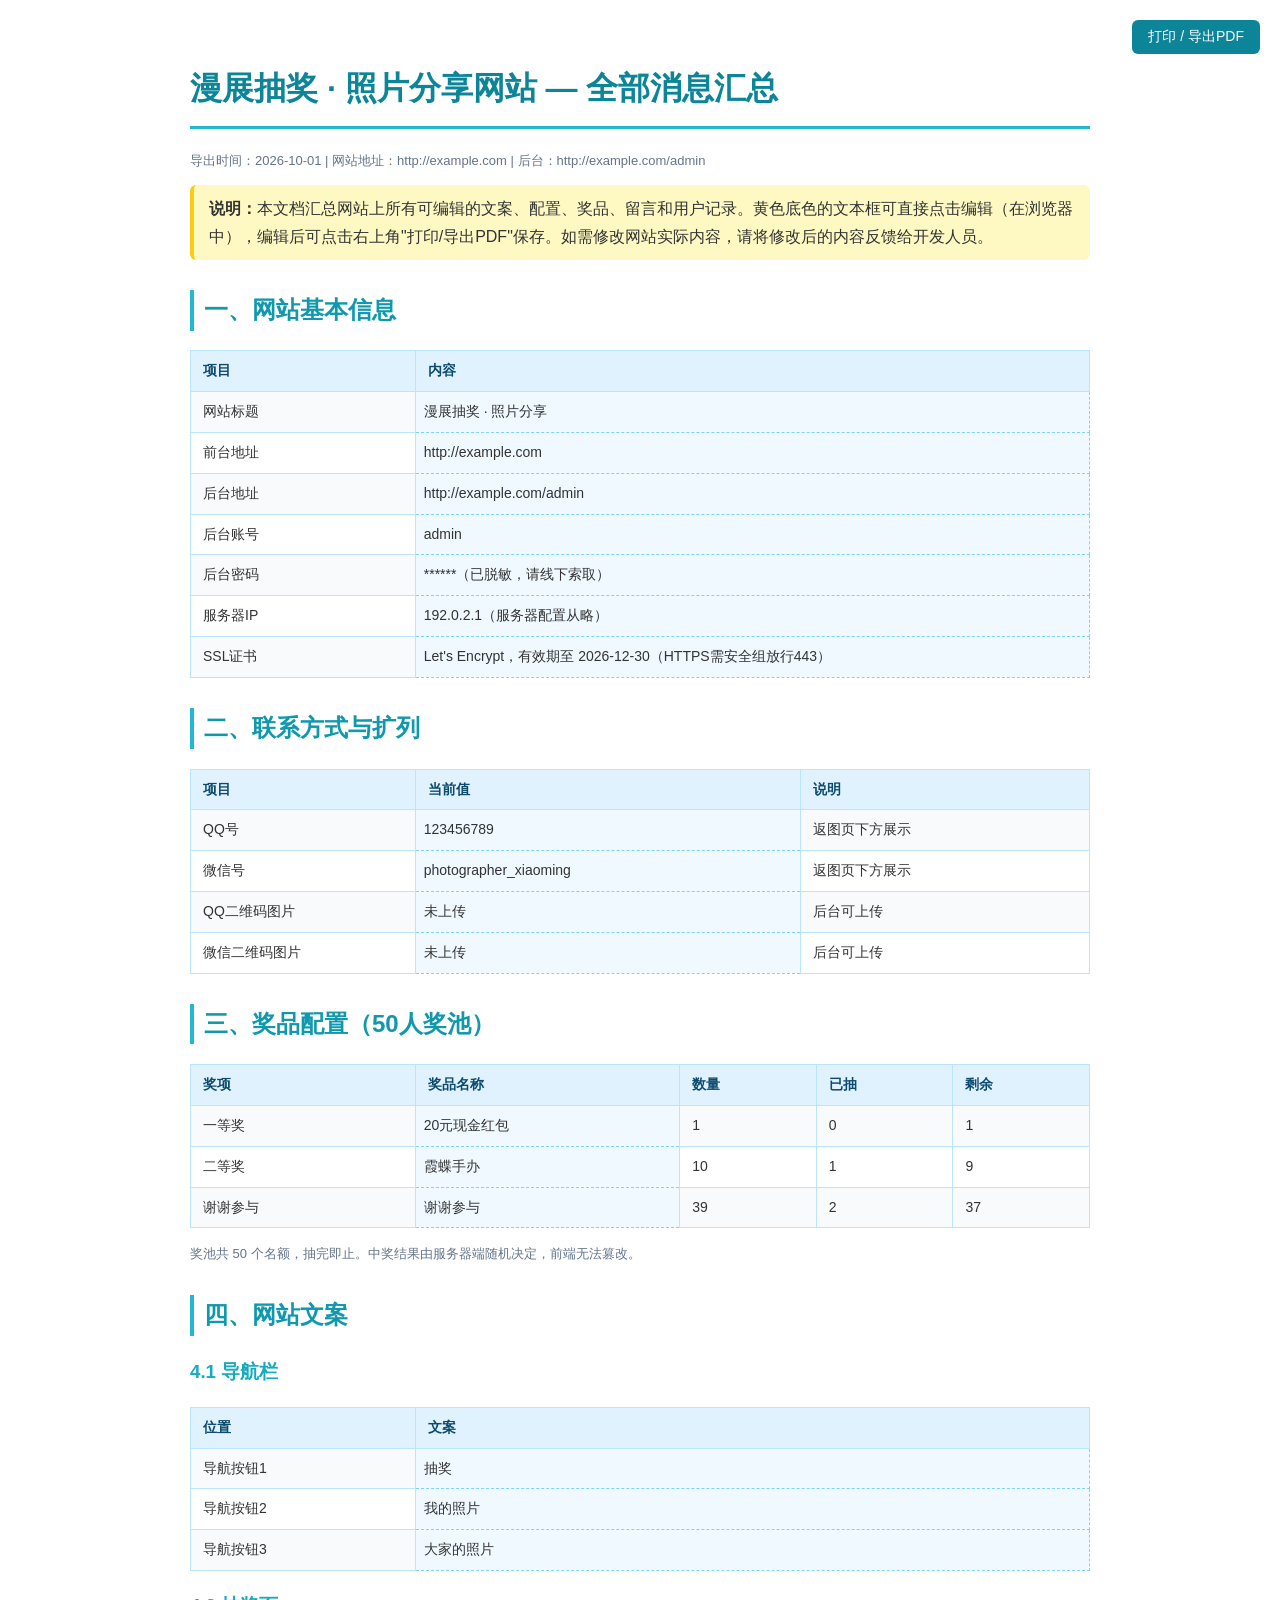
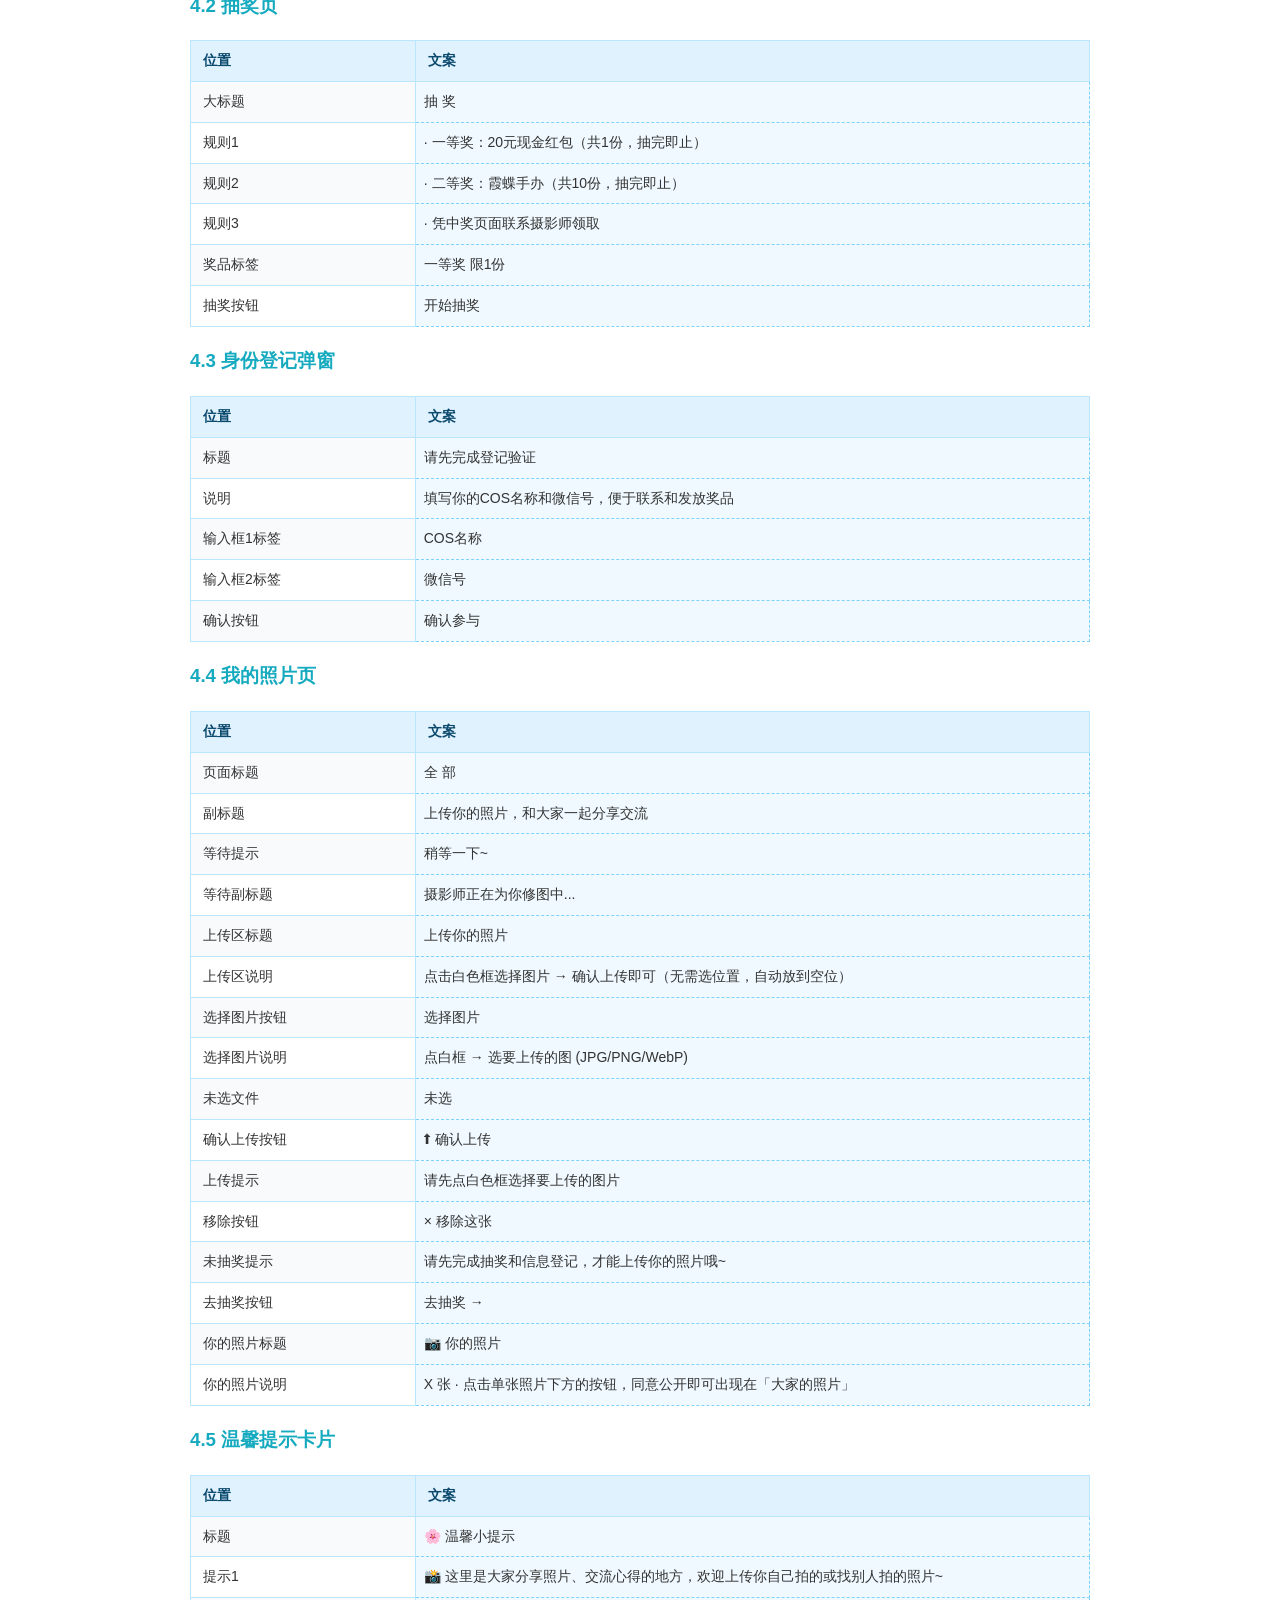
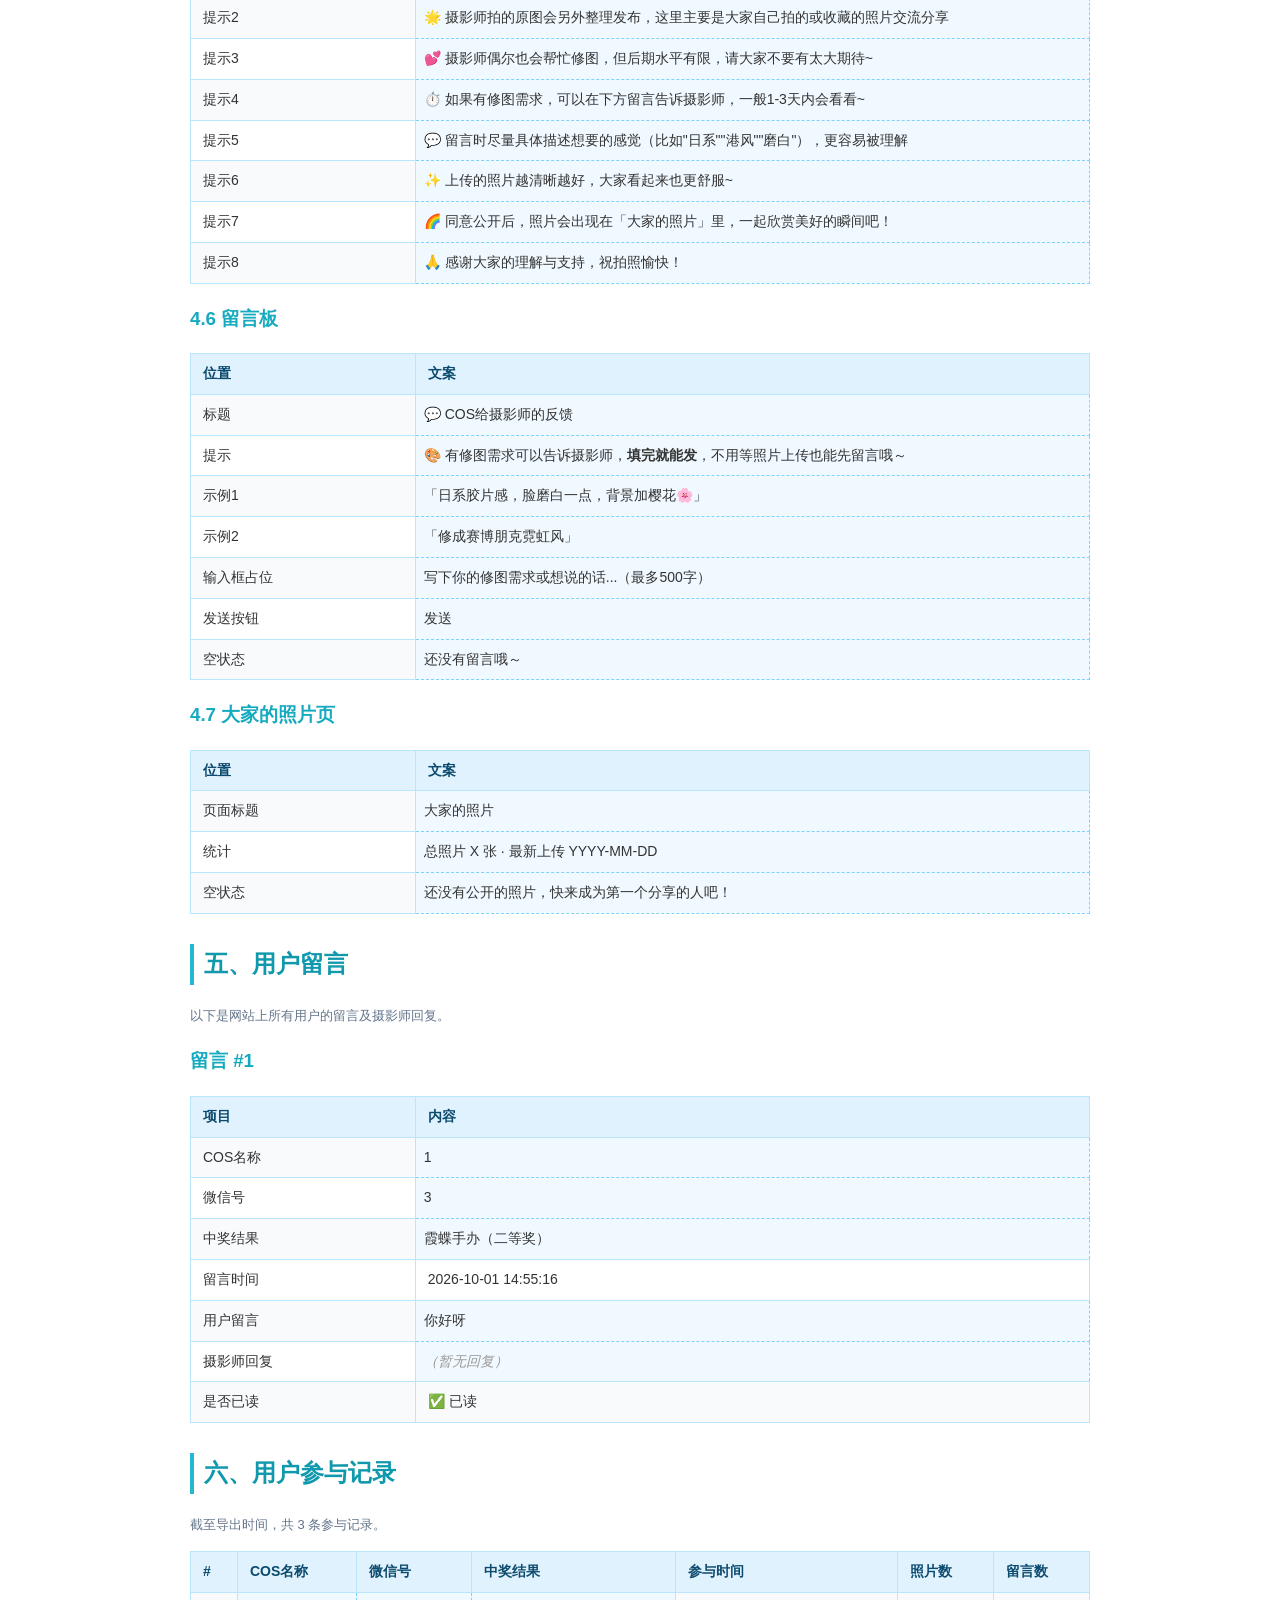
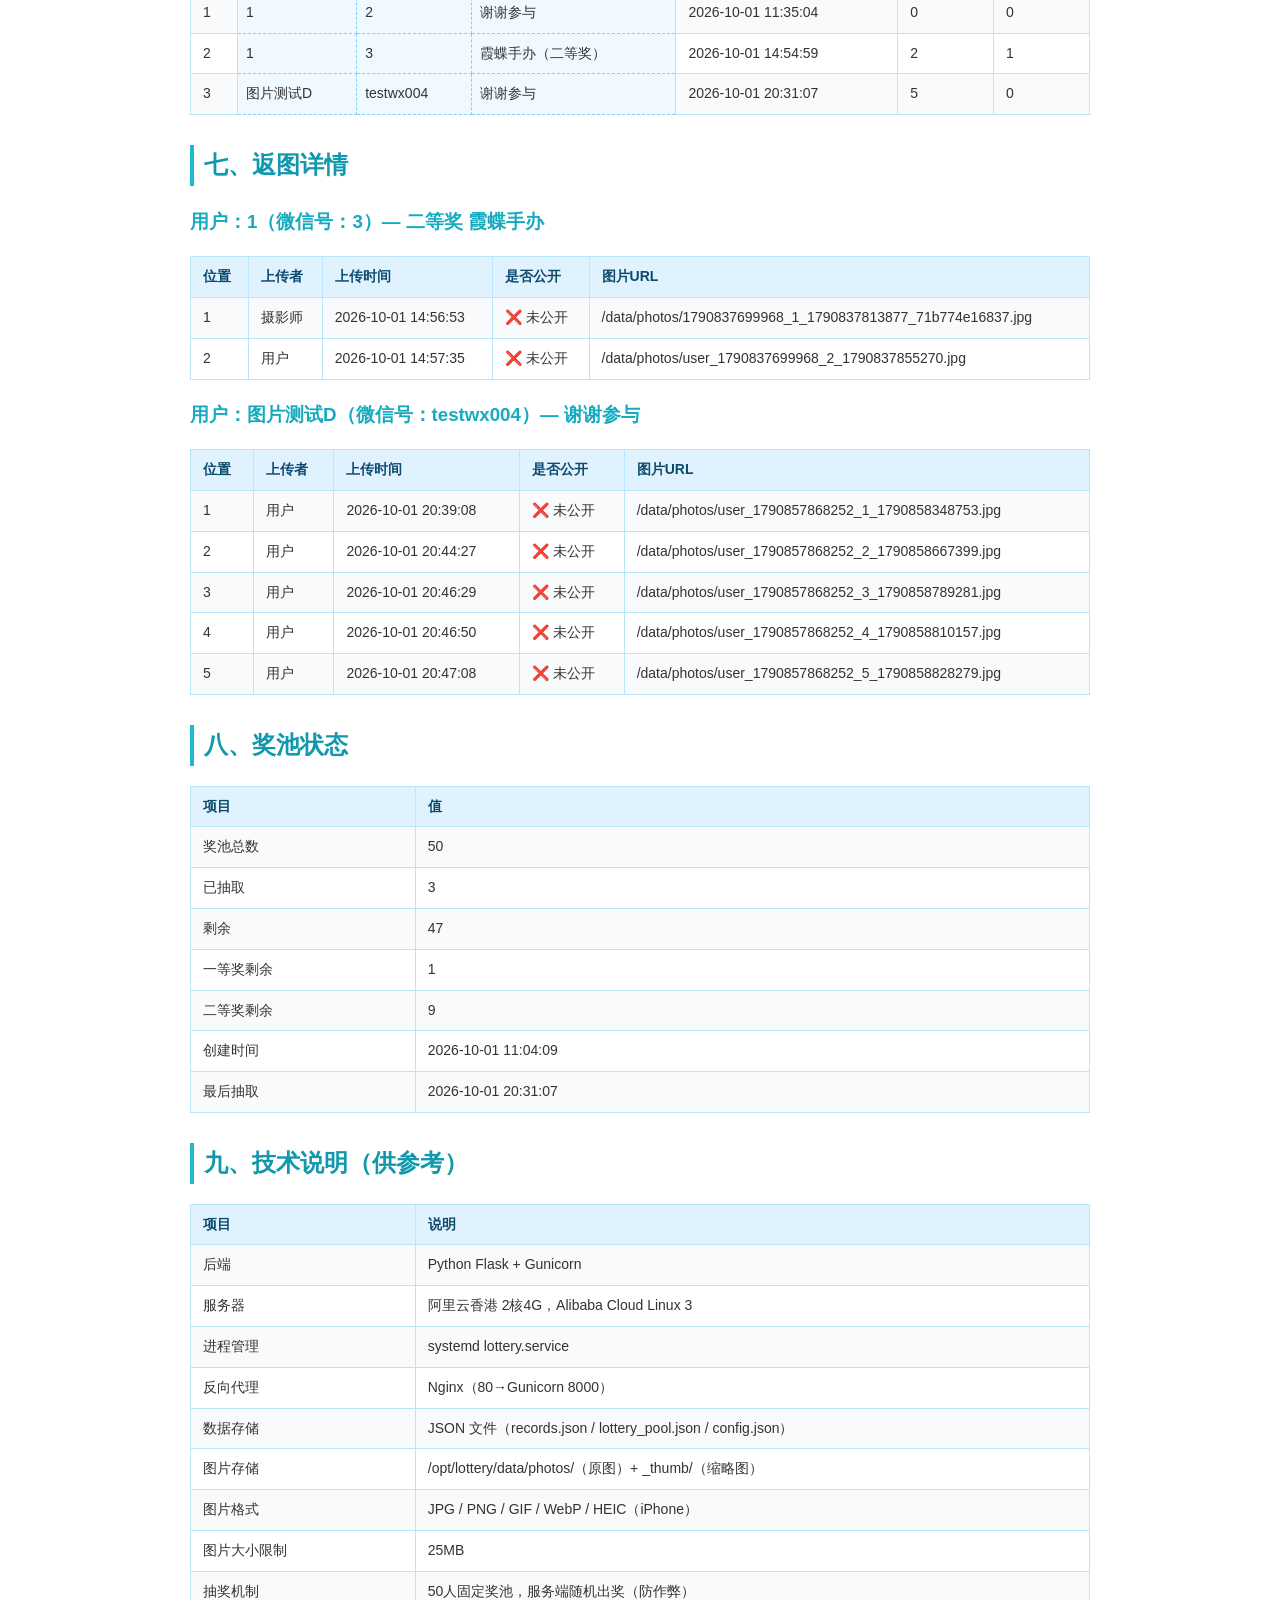
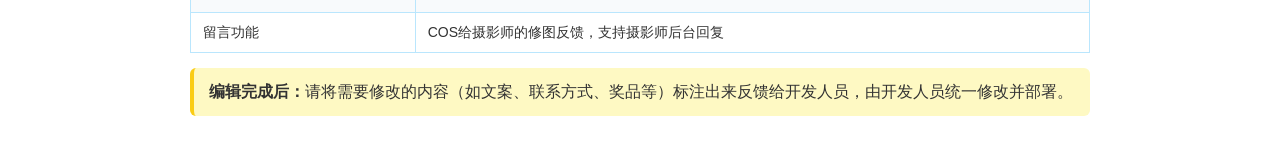
==== docs/网站所有消息_甲方编辑版.html @ 114b3046 "漫展抽奖+返图系统：Flask 单文件应用，含前台抽奖/返图、后台管理、摄影师留言板" ====
<!DOCTYPE html>
<html lang="zh-CN">
<head>
<meta charset="UTF-8">
<title>漫展抽奖网站 · 全部消息（甲方编辑版）</title>
<style>
  body { font-family: "Microsoft YaHei", sans-serif; max-width: 900px; margin: 20px auto; padding: 20px; color: #333; line-height: 1.7; }
  h1 { color: #0c8599; border-bottom: 3px solid #22b8cf; padding-bottom: 10px; }
  h2 { color: #1098ad; border-left: 4px solid #22b8cf; padding-left: 10px; margin-top: 30px; }
  h3 { color: #15aabf; }
  [contenteditable="true"] { background: #f0f9ff; padding: 4px 8px; border-radius: 4px; border: 1px dashed #7dd3fc; outline: none; }
  [contenteditable="true"]:focus { background: #e0f2fe; border-style: solid; }
  table { border-collapse: collapse; width: 100%; margin: 15px 0; }
  th, td { border: 1px solid #bae6fd; padding: 8px 12px; text-align: left; font-size: 14px; }
  th { background: #e0f2fe; color: #0c4a6e; }
  tr:nth-child(even) { background: #f8fafc; }
  .tag { display: inline-block; padding: 2px 8px; border-radius: 10px; font-size: 12px; font-weight: bold; }
  .tag-user { background: #ddd6fe; color: #5b21b6; }
  .tag-reply { background: #fbcfe8; color: #9d174d; }
  .note { background: #fef9c3; padding: 10px 15px; border-radius: 6px; border-left: 4px solid #facc15; margin: 10px 0; }
  .empty { color: #999; font-style: italic; }
  .meta { color: #64748b; font-size: 13px; }
  .print-btn { position: fixed; top: 20px; right: 20px; padding: 8px 16px; background: #0c8599; color: white; border: none; border-radius: 6px; cursor: pointer; font-size: 14px; }
  .print-btn:hover { background: #0e7490; }
  @media print { .print-btn { display: none; } [contenteditable="true"] { background: none; border: none; } }
</style>
</head>
<body>

<button class="print-btn" onclick="window.print()">打印 / 导出PDF</button>

<h1>漫展抽奖 · 照片分享网站 — 全部消息汇总</h1>
<p class="meta">导出时间：2026-10-01 | 网站地址：http://example.com | 后台：http://example.com/admin</p>
<div class="note">
  <strong>说明：</strong>本文档汇总网站上所有可编辑的文案、配置、奖品、留言和用户记录。黄色底色的文本框可直接点击编辑（在浏览器中），编辑后可点击右上角"打印/导出PDF"保存。如需修改网站实际内容，请将修改后的内容反馈给开发人员。
</div>

<!-- ==================== 1. 网站基本信息 ==================== -->
<h2>一、网站基本信息</h2>
<table>
  <tr><th width="25%">项目</th><th>内容</th></tr>
  <tr><td>网站标题</td><td contenteditable="true">漫展抽奖 · 照片分享</td></tr>
  <tr><td>前台地址</td><td contenteditable="true">http://example.com</td></tr>
  <tr><td>后台地址</td><td contenteditable="true">http://example.com/admin</td></tr>
  <tr><td>后台账号</td><td contenteditable="true">admin</td></tr>
  <tr><td>后台密码</td><td contenteditable="true">******（已脱敏，请线下索取）</td></tr>
  <tr><td>服务器IP</td><td contenteditable="true">192.0.2.1（服务器配置从略）</td></tr>
  <tr><td>SSL证书</td><td contenteditable="true">Let's Encrypt，有效期至 2026-12-30（HTTPS需安全组放行443）</td></tr>
</table>

<!-- ==================== 2. 联系方式配置 ==================== -->
<h2>二、联系方式与扩列</h2>
<table>
  <tr><th width="25%">项目</th><th>当前值</th><th>说明</th></tr>
  <tr><td>QQ号</td><td contenteditable="true">123456789</td><td>返图页下方展示</td></tr>
  <tr><td>微信号</td><td contenteditable="true">photographer_xiaoming</td><td>返图页下方展示</td></tr>
  <tr><td>QQ二维码图片</td><td contenteditable="true">未上传</td><td>后台可上传</td></tr>
  <tr><td>微信二维码图片</td><td contenteditable="true">未上传</td><td>后台可上传</td></tr>
</table>

<!-- ==================== 3. 奖品配置 ==================== -->
<h2>三、奖品配置（50人奖池）</h2>
<table>
  <tr><th width="25%">奖项</th><th>奖品名称</th><th>数量</th><th>已抽</th><th>剩余</th></tr>
  <tr><td>一等奖</td><td contenteditable="true">20元现金红包</td><td>1</td><td>0</td><td>1</td></tr>
  <tr><td>二等奖</td><td contenteditable="true">霞蝶手办</td><td>10</td><td>1</td><td>9</td></tr>
  <tr><td>谢谢参与</td><td contenteditable="true">谢谢参与</td><td>39</td><td>2</td><td>37</td></tr>
</table>
<p class="meta">奖池共 50 个名额，抽完即止。中奖结果由服务器端随机决定，前端无法篡改。</p>

<!-- ==================== 4. 网站文案 ==================== -->
<h2>四、网站文案</h2>

<h3>4.1 导航栏</h3>
<table>
  <tr><th width="25%">位置</th><th>文案</th></tr>
  <tr><td>导航按钮1</td><td contenteditable="true">抽奖</td></tr>
  <tr><td>导航按钮2</td><td contenteditable="true">我的照片</td></tr>
  <tr><td>导航按钮3</td><td contenteditable="true">大家的照片</td></tr>
</table>

<h3>4.2 抽奖页</h3>
<table>
  <tr><th width="25%">位置</th><th>文案</th></tr>
  <tr><td>大标题</td><td contenteditable="true">抽 奖</td></tr>
  <tr><td>规则1</td><td contenteditable="true">· 一等奖：20元现金红包（共1份，抽完即止）</td></tr>
  <tr><td>规则2</td><td contenteditable="true">· 二等奖：霞蝶手办（共10份，抽完即止）</td></tr>
  <tr><td>规则3</td><td contenteditable="true">· 凭中奖页面联系摄影师领取</td></tr>
  <tr><td>奖品标签</td><td contenteditable="true">一等奖 限1份</td></tr>
  <tr><td>抽奖按钮</td><td contenteditable="true">开始抽奖</td></tr>
</table>

<h3>4.3 身份登记弹窗</h3>
<table>
  <tr><th width="25%">位置</th><th>文案</th></tr>
  <tr><td>标题</td><td contenteditable="true">请先完成登记验证</td></tr>
  <tr><td>说明</td><td contenteditable="true">填写你的COS名称和微信号，便于联系和发放奖品</td></tr>
  <tr><td>输入框1标签</td><td contenteditable="true">COS名称</td></tr>
  <tr><td>输入框2标签</td><td contenteditable="true">微信号</td></tr>
  <tr><td>确认按钮</td><td contenteditable="true">确认参与</td></tr>
</table>

<h3>4.4 我的照片页</h3>
<table>
  <tr><th width="25%">位置</th><th>文案</th></tr>
  <tr><td>页面标题</td><td contenteditable="true">全 部</td></tr>
  <tr><td>副标题</td><td contenteditable="true">上传你的照片，和大家一起分享交流</td></tr>
  <tr><td>等待提示</td><td contenteditable="true">稍等一下~</td></tr>
  <tr><td>等待副标题</td><td contenteditable="true">摄影师正在为你修图中...</td></tr>
  <tr><td>上传区标题</td><td contenteditable="true">上传你的照片</td></tr>
  <tr><td>上传区说明</td><td contenteditable="true">点击白色框选择图片 → 确认上传即可（无需选位置，自动放到空位）</td></tr>
  <tr><td>选择图片按钮</td><td contenteditable="true">选择图片</td></tr>
  <tr><td>选择图片说明</td><td contenteditable="true">点白框 → 选要上传的图 (JPG/PNG/WebP)</td></tr>
  <tr><td>未选文件</td><td contenteditable="true">未选</td></tr>
  <tr><td>确认上传按钮</td><td contenteditable="true">⬆ 确认上传</td></tr>
  <tr><td>上传提示</td><td contenteditable="true">请先点白色框选择要上传的图片</td></tr>
  <tr><td>移除按钮</td><td contenteditable="true">× 移除这张</td></tr>
  <tr><td>未抽奖提示</td><td contenteditable="true">请先完成抽奖和信息登记，才能上传你的照片哦~</td></tr>
  <tr><td>去抽奖按钮</td><td contenteditable="true">去抽奖 →</td></tr>
  <tr><td>你的照片标题</td><td contenteditable="true">📷 你的照片</td></tr>
  <tr><td>你的照片说明</td><td contenteditable="true">X 张 · 点击单张照片下方的按钮，同意公开即可出现在「大家的照片」</td></tr>
</table>

<h3>4.5 温馨提示卡片</h3>
<table>
  <tr><th width="25%">位置</th><th>文案</th></tr>
  <tr><td>标题</td><td contenteditable="true">🌸 温馨小提示</td></tr>
  <tr><td>提示1</td><td contenteditable="true">📸 这里是大家分享照片、交流心得的地方，欢迎上传你自己拍的或找别人拍的照片~</td></tr>
  <tr><td>提示2</td><td contenteditable="true">🌟 摄影师拍的原图会另外整理发布，这里主要是大家自己拍的或收藏的照片交流分享</td></tr>
  <tr><td>提示3</td><td contenteditable="true">💕 摄影师偶尔也会帮忙修图，但后期水平有限，请大家不要有太大期待~</td></tr>
  <tr><td>提示4</td><td contenteditable="true">⏱️ 如果有修图需求，可以在下方留言告诉摄影师，一般1-3天内会看看~</td></tr>
  <tr><td>提示5</td><td contenteditable="true">💬 留言时尽量具体描述想要的感觉（比如"日系""港风""磨白"），更容易被理解</td></tr>
  <tr><td>提示6</td><td contenteditable="true">✨ 上传的照片越清晰越好，大家看起来也更舒服~</td></tr>
  <tr><td>提示7</td><td contenteditable="true">🌈 同意公开后，照片会出现在「大家的照片」里，一起欣赏美好的瞬间吧！</td></tr>
  <tr><td>提示8</td><td contenteditable="true">🙏 感谢大家的理解与支持，祝拍照愉快！</td></tr>
</table>

<h3>4.6 留言板</h3>
<table>
  <tr><th width="25%">位置</th><th>文案</th></tr>
  <tr><td>标题</td><td contenteditable="true">💬 COS给摄影师的反馈</td></tr>
  <tr><td>提示</td><td contenteditable="true">🎨 有修图需求可以告诉摄影师，<b>填完就能发</b>，不用等照片上传也能先留言哦～</td></tr>
  <tr><td>示例1</td><td contenteditable="true">「日系胶片感，脸磨白一点，背景加樱花🌸」</td></tr>
  <tr><td>示例2</td><td contenteditable="true">「修成赛博朋克霓虹风」</td></tr>
  <tr><td>输入框占位</td><td contenteditable="true">写下你的修图需求或想说的话...（最多500字）</td></tr>
  <tr><td>发送按钮</td><td contenteditable="true">发送</td></tr>
  <tr><td>空状态</td><td contenteditable="true">还没有留言哦～</td></tr>
</table>

<h3>4.7 大家的照片页</h3>
<table>
  <tr><th width="25%">位置</th><th>文案</th></tr>
  <tr><td>页面标题</td><td contenteditable="true">大家的照片</td></tr>
  <tr><td>统计</td><td contenteditable="true">总照片 X 张 · 最新上传 YYYY-MM-DD</td></tr>
  <tr><td>空状态</td><td contenteditable="true">还没有公开的照片，快来成为第一个分享的人吧！</td></tr>
</table>

<!-- ==================== 5. 用户留言 ==================== -->
<h2>五、用户留言</h2>
<p class="meta">以下是网站上所有用户的留言及摄影师回复。</p>

<!-- 留言1 -->
<h3>留言 #1</h3>
<table>
  <tr><th width="25%">项目</th><th>内容</th></tr>
  <tr><td>COS名称</td><td contenteditable="true">1</td></tr>
  <tr><td>微信号</td><td contenteditable="true">3</td></tr>
  <tr><td>中奖结果</td><td contenteditable="true">霞蝶手办（二等奖）</td></tr>
  <tr><td>留言时间</td><td>2026-10-01 14:55:16</td></tr>
  <tr><td>用户留言</td><td contenteditable="true">你好呀</td></tr>
  <tr><td>摄影师回复</td><td contenteditable="true" class="empty">（暂无回复）</td></tr>
  <tr><td>是否已读</td><td>✅ 已读</td></tr>
</table>

<!-- ==================== 6. 用户参与记录 ==================== -->
<h2>六、用户参与记录</h2>
<p class="meta">截至导出时间，共 3 条参与记录。</p>

<table>
  <tr>
    <th>#</th><th>COS名称</th><th>微信号</th><th>中奖结果</th>
    <th>参与时间</th><th>照片数</th><th>留言数</th>
  </tr>
  <tr>
    <td>1</td>
    <td contenteditable="true">1</td>
    <td contenteditable="true">2</td>
    <td contenteditable="true">谢谢参与</td>
    <td>2026-10-01 11:35:04</td>
    <td>0</td>
    <td>0</td>
  </tr>
  <tr>
    <td>2</td>
    <td contenteditable="true">1</td>
    <td contenteditable="true">3</td>
    <td contenteditable="true">霞蝶手办（二等奖）</td>
    <td>2026-10-01 14:54:59</td>
    <td>2</td>
    <td>1</td>
  </tr>
  <tr>
    <td>3</td>
    <td contenteditable="true">图片测试D</td>
    <td contenteditable="true">testwx004</td>
    <td contenteditable="true">谢谢参与</td>
    <td>2026-10-01 20:31:07</td>
    <td>5</td>
    <td>0</td>
  </tr>
</table>

<!-- ==================== 7. 返图详情 ==================== -->
<h2>七、返图详情</h2>

<h3>用户：1（微信号：3）— 二等奖 霞蝶手办</h3>
<table>
  <tr><th>位置</th><th>上传者</th><th>上传时间</th><th>是否公开</th><th>图片URL</th></tr>
  <tr>
    <td>1</td><td>摄影师</td><td>2026-10-01 14:56:53</td>
    <td>❌ 未公开</td>
    <td>/data/photos/1790837699968_1_1790837813877_71b774e16837.jpg</td>
  </tr>
  <tr>
    <td>2</td><td>用户</td><td>2026-10-01 14:57:35</td>
    <td>❌ 未公开</td>
    <td>/data/photos/user_1790837699968_2_1790837855270.jpg</td>
  </tr>
</table>

<h3>用户：图片测试D（微信号：testwx004）— 谢谢参与</h3>
<table>
  <tr><th>位置</th><th>上传者</th><th>上传时间</th><th>是否公开</th><th>图片URL</th></tr>
  <tr><td>1</td><td>用户</td><td>2026-10-01 20:39:08</td><td>❌ 未公开</td><td>/data/photos/user_1790857868252_1_1790858348753.jpg</td></tr>
  <tr><td>2</td><td>用户</td><td>2026-10-01 20:44:27</td><td>❌ 未公开</td><td>/data/photos/user_1790857868252_2_1790858667399.jpg</td></tr>
  <tr><td>3</td><td>用户</td><td>2026-10-01 20:46:29</td><td>❌ 未公开</td><td>/data/photos/user_1790857868252_3_1790858789281.jpg</td></tr>
  <tr><td>4</td><td>用户</td><td>2026-10-01 20:46:50</td><td>❌ 未公开</td><td>/data/photos/user_1790857868252_4_1790858810157.jpg</td></tr>
  <tr><td>5</td><td>用户</td><td>2026-10-01 20:47:08</td><td>❌ 未公开</td><td>/data/photos/user_1790857868252_5_1790858828279.jpg</td></tr>
</table>

<!-- ==================== 8. 奖池状态 ==================== -->
<h2>八、奖池状态</h2>
<table>
  <tr><th width="25%">项目</th><th>值</th></tr>
  <tr><td>奖池总数</td><td>50</td></tr>
  <tr><td>已抽取</td><td>3</td></tr>
  <tr><td>剩余</td><td>47</td></tr>
  <tr><td>一等奖剩余</td><td>1</td></tr>
  <tr><td>二等奖剩余</td><td>9</td></tr>
  <tr><td>创建时间</td><td>2026-10-01 11:04:09</td></tr>
  <tr><td>最后抽取</td><td>2026-10-01 20:31:07</td></tr>
</table>

<!-- ==================== 9. 技术说明 ==================== -->
<h2>九、技术说明（供参考）</h2>
<table>
  <tr><th width="25%">项目</th><th>说明</th></tr>
  <tr><td>后端</td><td>Python Flask + Gunicorn</td></tr>
  <tr><td>服务器</td><td>阿里云香港 2核4G，Alibaba Cloud Linux 3</td></tr>
  <tr><td>进程管理</td><td>systemd lottery.service</td></tr>
  <tr><td>反向代理</td><td>Nginx（80→Gunicorn 8000）</td></tr>
  <tr><td>数据存储</td><td>JSON 文件（records.json / lottery_pool.json / config.json）</td></tr>
  <tr><td>图片存储</td><td>/opt/lottery/data/photos/（原图）+ _thumb/（缩略图）</td></tr>
  <tr><td>图片格式</td><td>JPG / PNG / GIF / WebP / HEIC（iPhone）</td></tr>
  <tr><td>图片大小限制</td><td>25MB</td></tr>
  <tr><td>抽奖机制</td><td>50人固定奖池，服务端随机出奖（防作弊）</td></tr>
  <tr><td>留言功能</td><td>COS给摄影师的修图反馈，支持摄影师后台回复</td></tr>
</table>

<div class="note">
  <strong>编辑完成后：</strong>请将需要修改的内容（如文案、联系方式、奖品等）标注出来反馈给开发人员，由开发人员统一修改并部署。
</div>

</body>
</html>
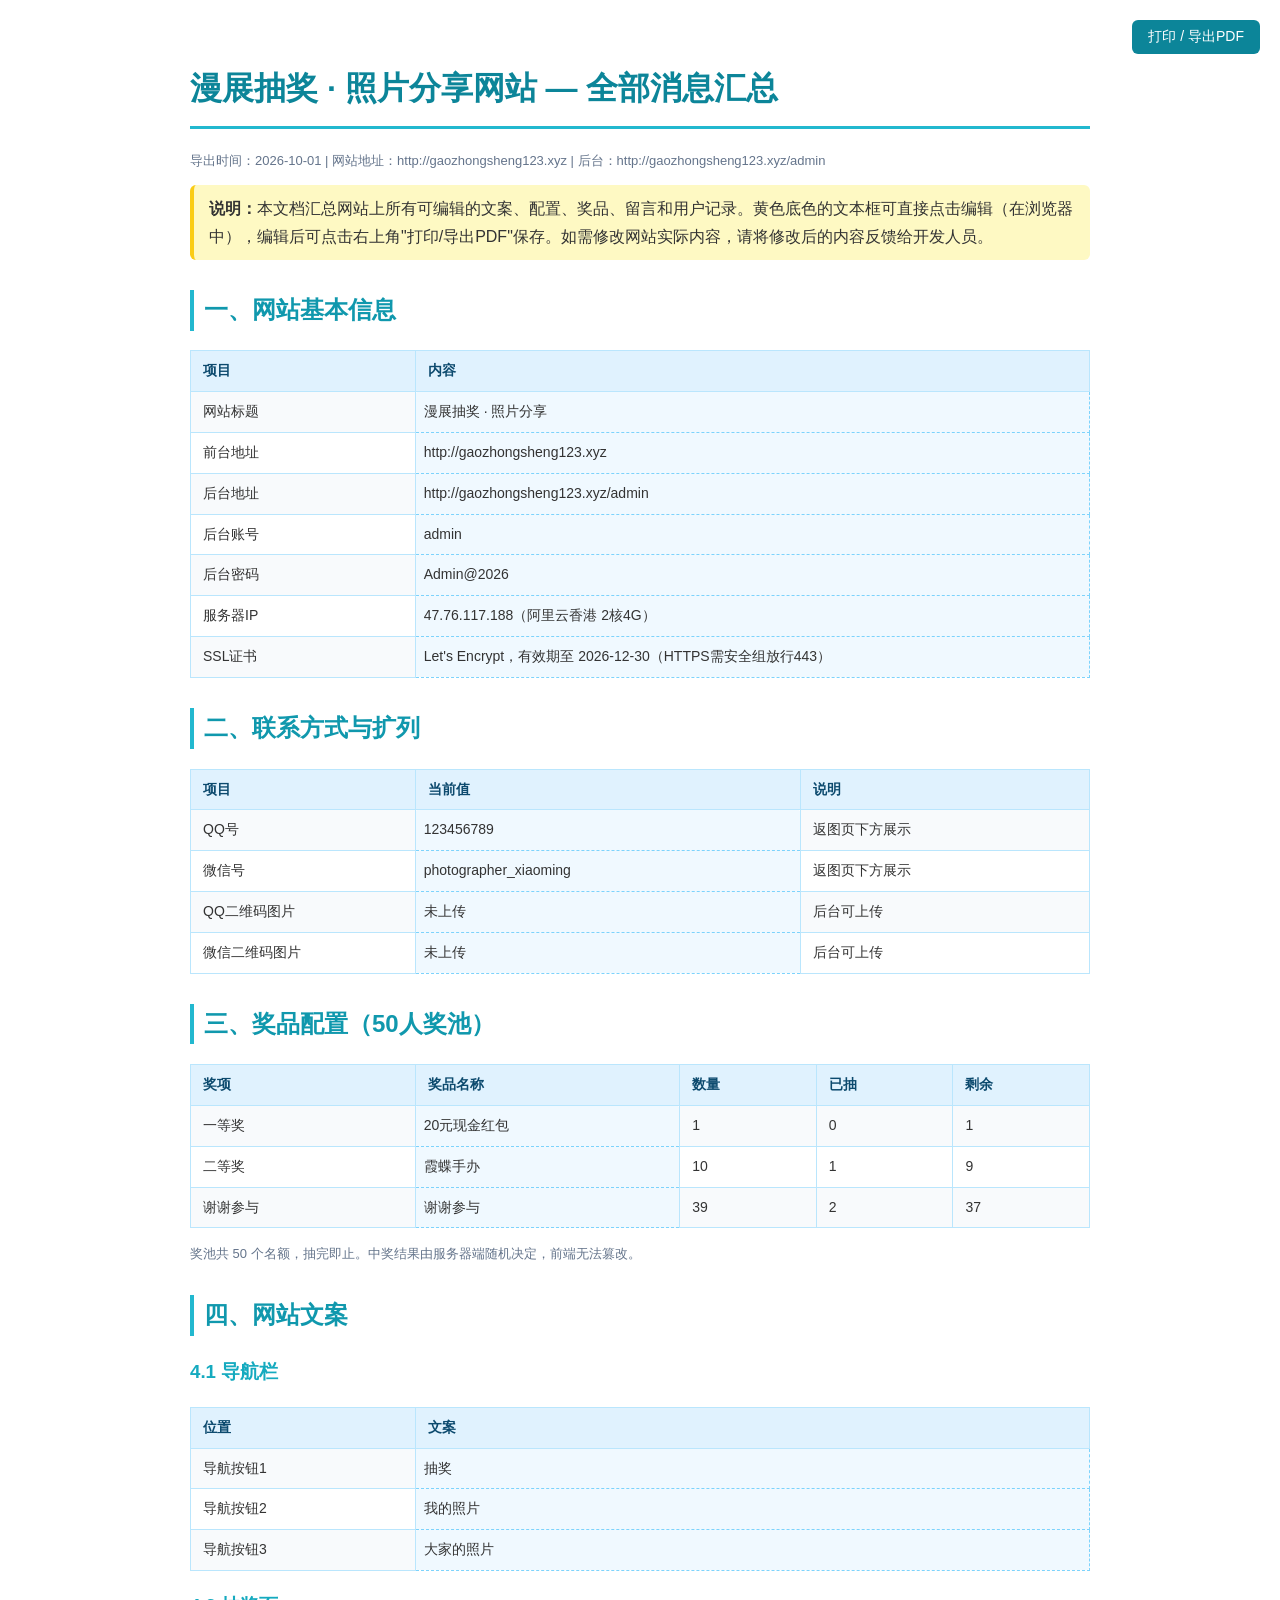
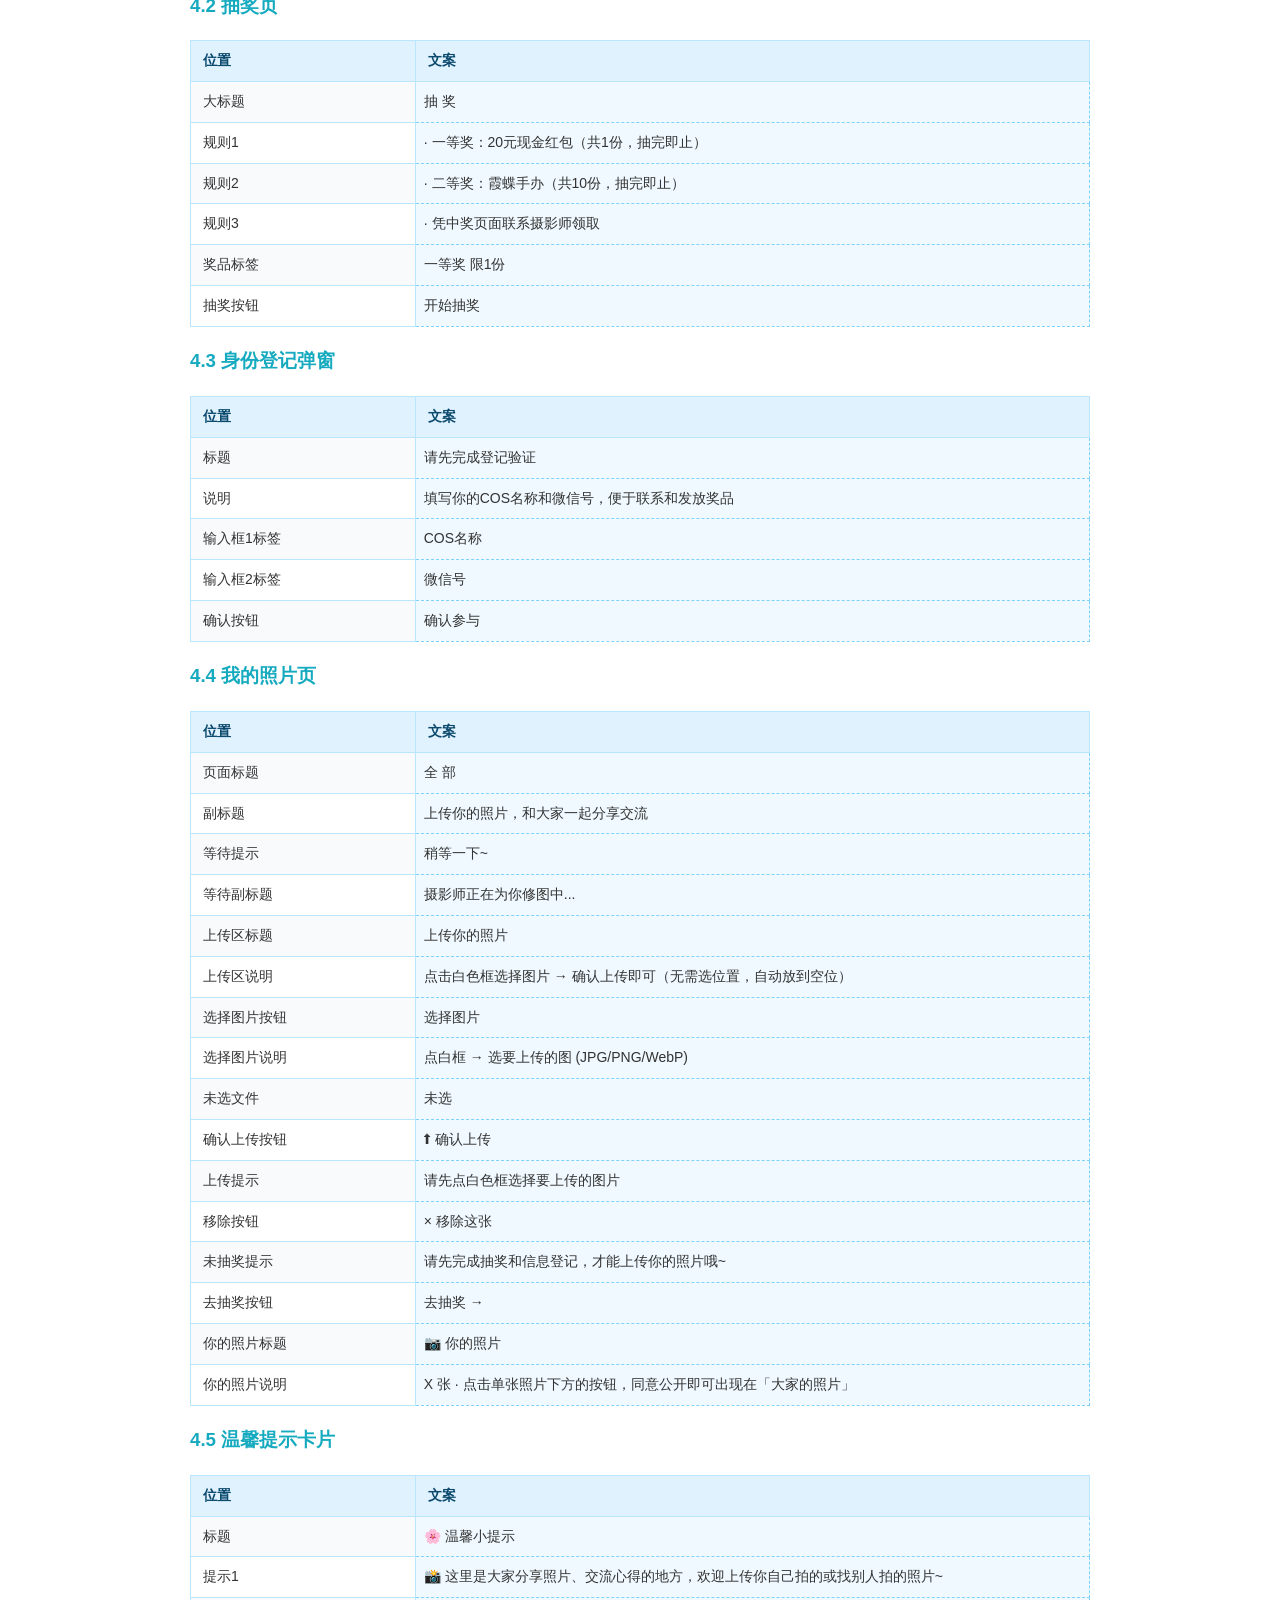
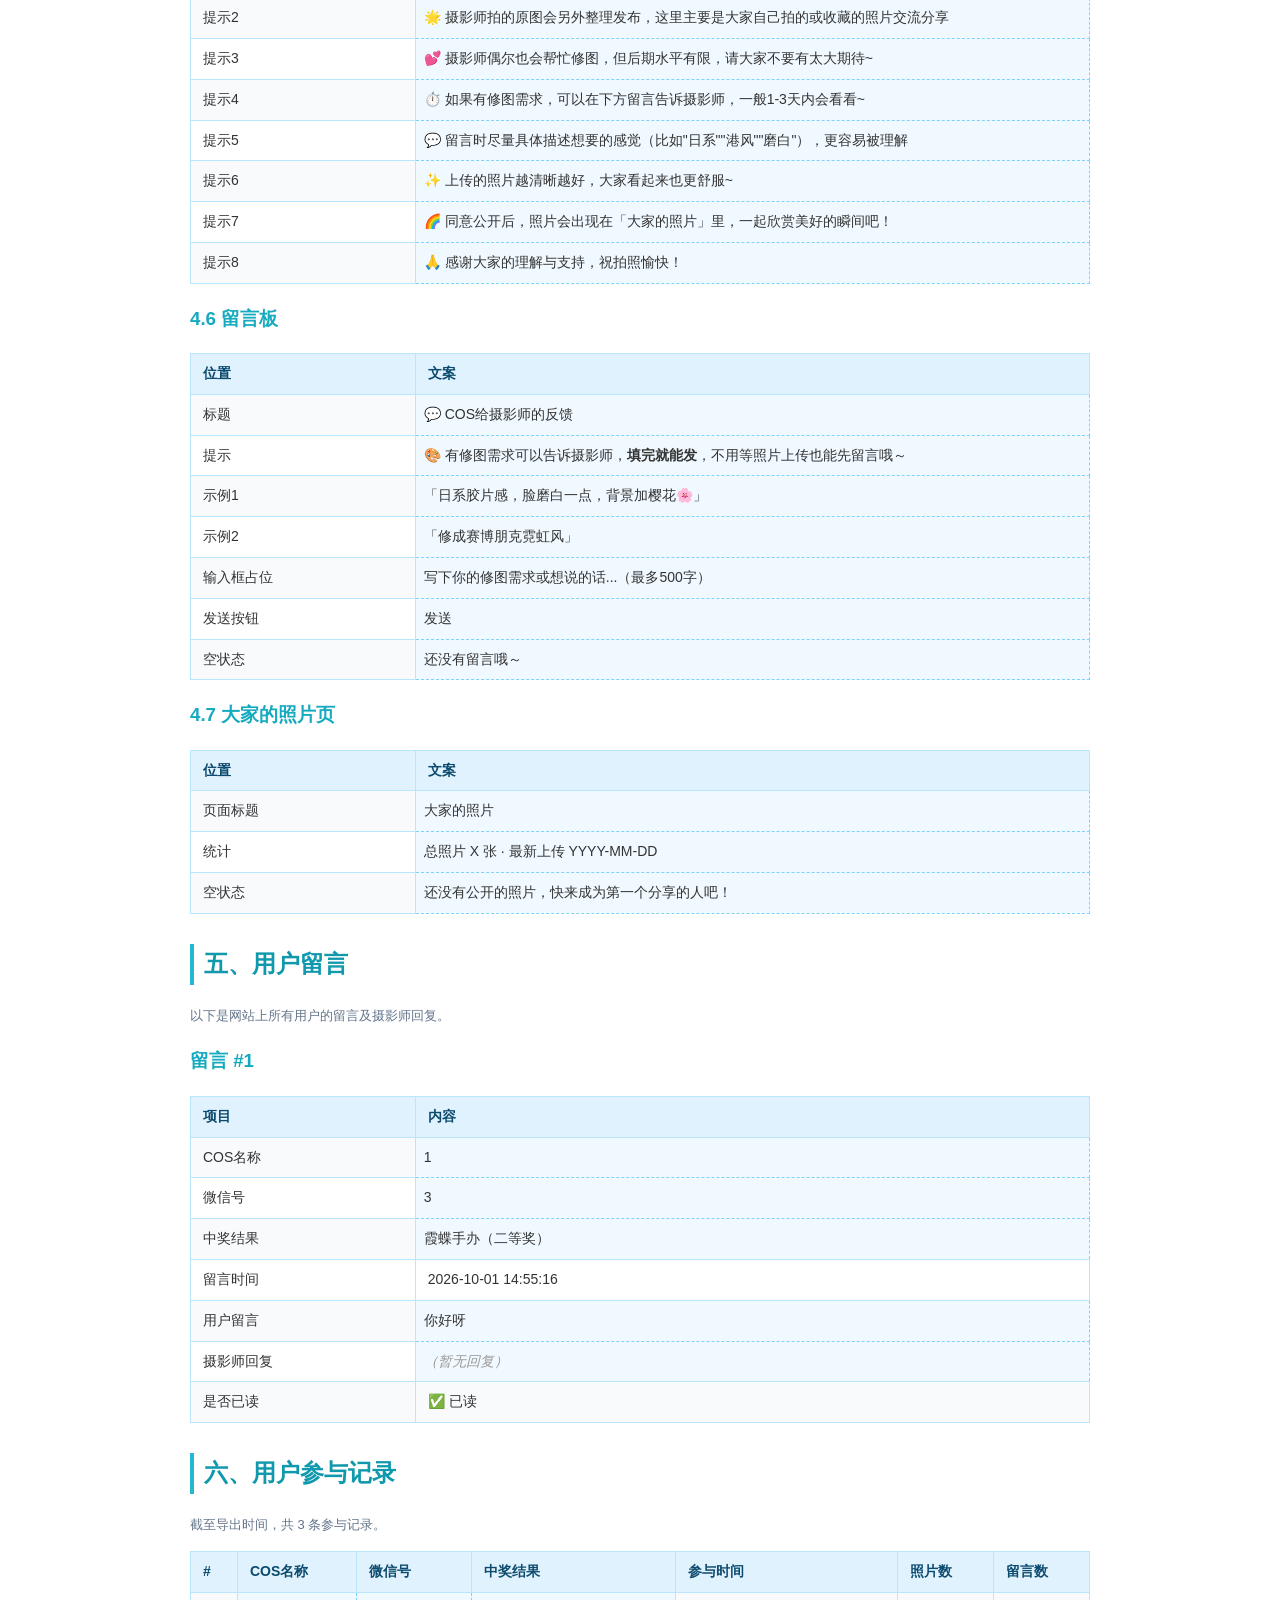
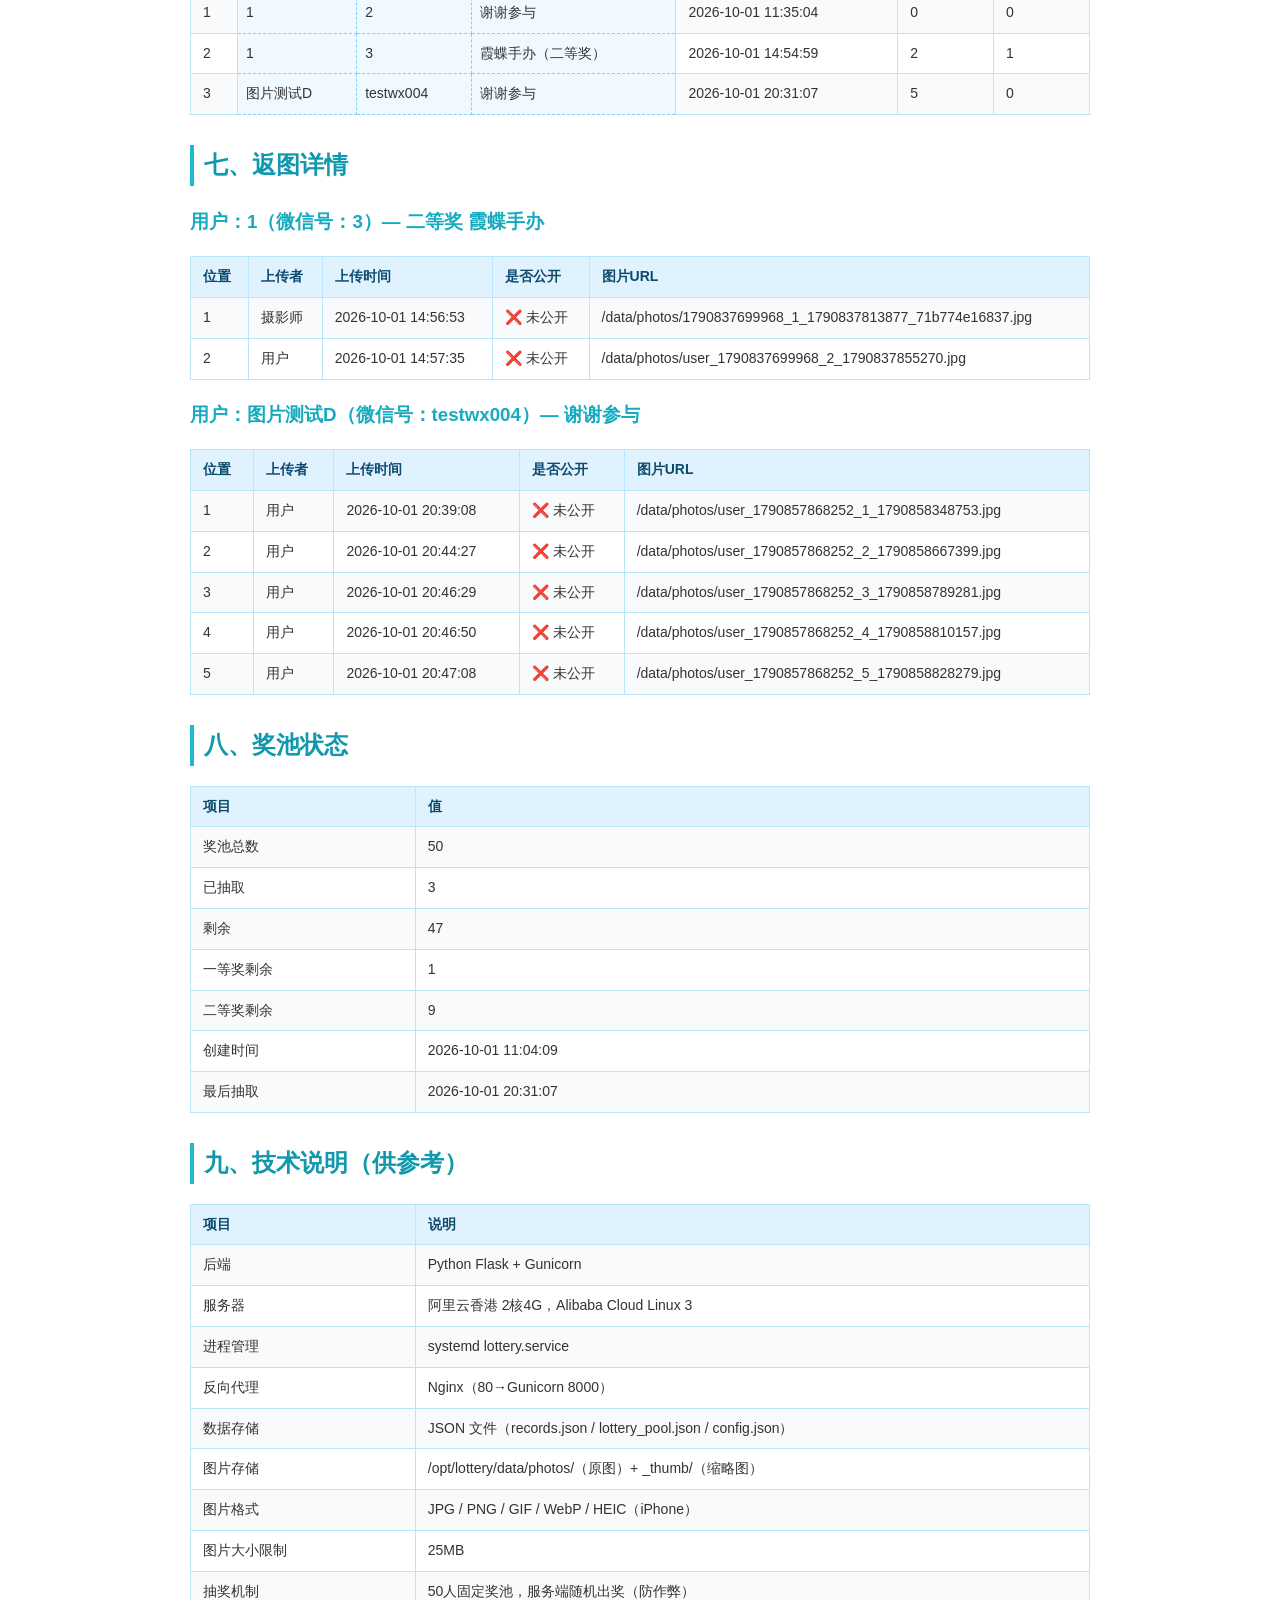
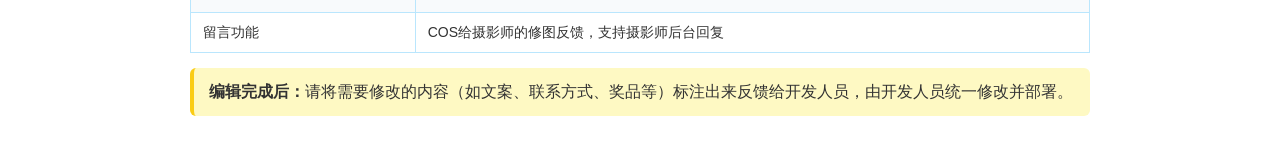
==== commit bd79d873: "漫展抽奖+返图系统：Flask 单文件应用，含前台抽奖/返图、后台管理、摄影师留言板" ====
--- a/docs/网站所有消息_甲方编辑版.html
+++ b/docs/网站所有消息_甲方编辑版.html
@@ -30,7 +30,7 @@
 <button class="print-btn" onclick="window.print()">打印 / 导出PDF</button>
 
 <h1>漫展抽奖 · 照片分享网站 — 全部消息汇总</h1>
-<p class="meta">导出时间：2026-10-01 | 网站地址：http://example.com | 后台：http://example.com/admin</p>
+<p class="meta">导出时间：2026-10-01 | 网站地址：http://gaozhongsheng123.xyz | 后台：http://gaozhongsheng123.xyz/admin</p>
 <div class="note">
   <strong>说明：</strong>本文档汇总网站上所有可编辑的文案、配置、奖品、留言和用户记录。黄色底色的文本框可直接点击编辑（在浏览器中），编辑后可点击右上角"打印/导出PDF"保存。如需修改网站实际内容，请将修改后的内容反馈给开发人员。
 </div>
@@ -40,11 +40,11 @@
 <table>
   <tr><th width="25%">项目</th><th>内容</th></tr>
   <tr><td>网站标题</td><td contenteditable="true">漫展抽奖 · 照片分享</td></tr>
-  <tr><td>前台地址</td><td contenteditable="true">http://example.com</td></tr>
-  <tr><td>后台地址</td><td contenteditable="true">http://example.com/admin</td></tr>
+  <tr><td>前台地址</td><td contenteditable="true">http://gaozhongsheng123.xyz</td></tr>
+  <tr><td>后台地址</td><td contenteditable="true">http://gaozhongsheng123.xyz/admin</td></tr>
   <tr><td>后台账号</td><td contenteditable="true">admin</td></tr>
-  <tr><td>后台密码</td><td contenteditable="true">******（已脱敏，请线下索取）</td></tr>
-  <tr><td>服务器IP</td><td contenteditable="true">192.0.2.1（服务器配置从略）</td></tr>
+  <tr><td>后台密码</td><td contenteditable="true">Admin@2026</td></tr>
+  <tr><td>服务器IP</td><td contenteditable="true">47.76.117.188（阿里云香港 2核4G）</td></tr>
   <tr><td>SSL证书</td><td contenteditable="true">Let's Encrypt，有效期至 2026-12-30（HTTPS需安全组放行443）</td></tr>
 </table>
 
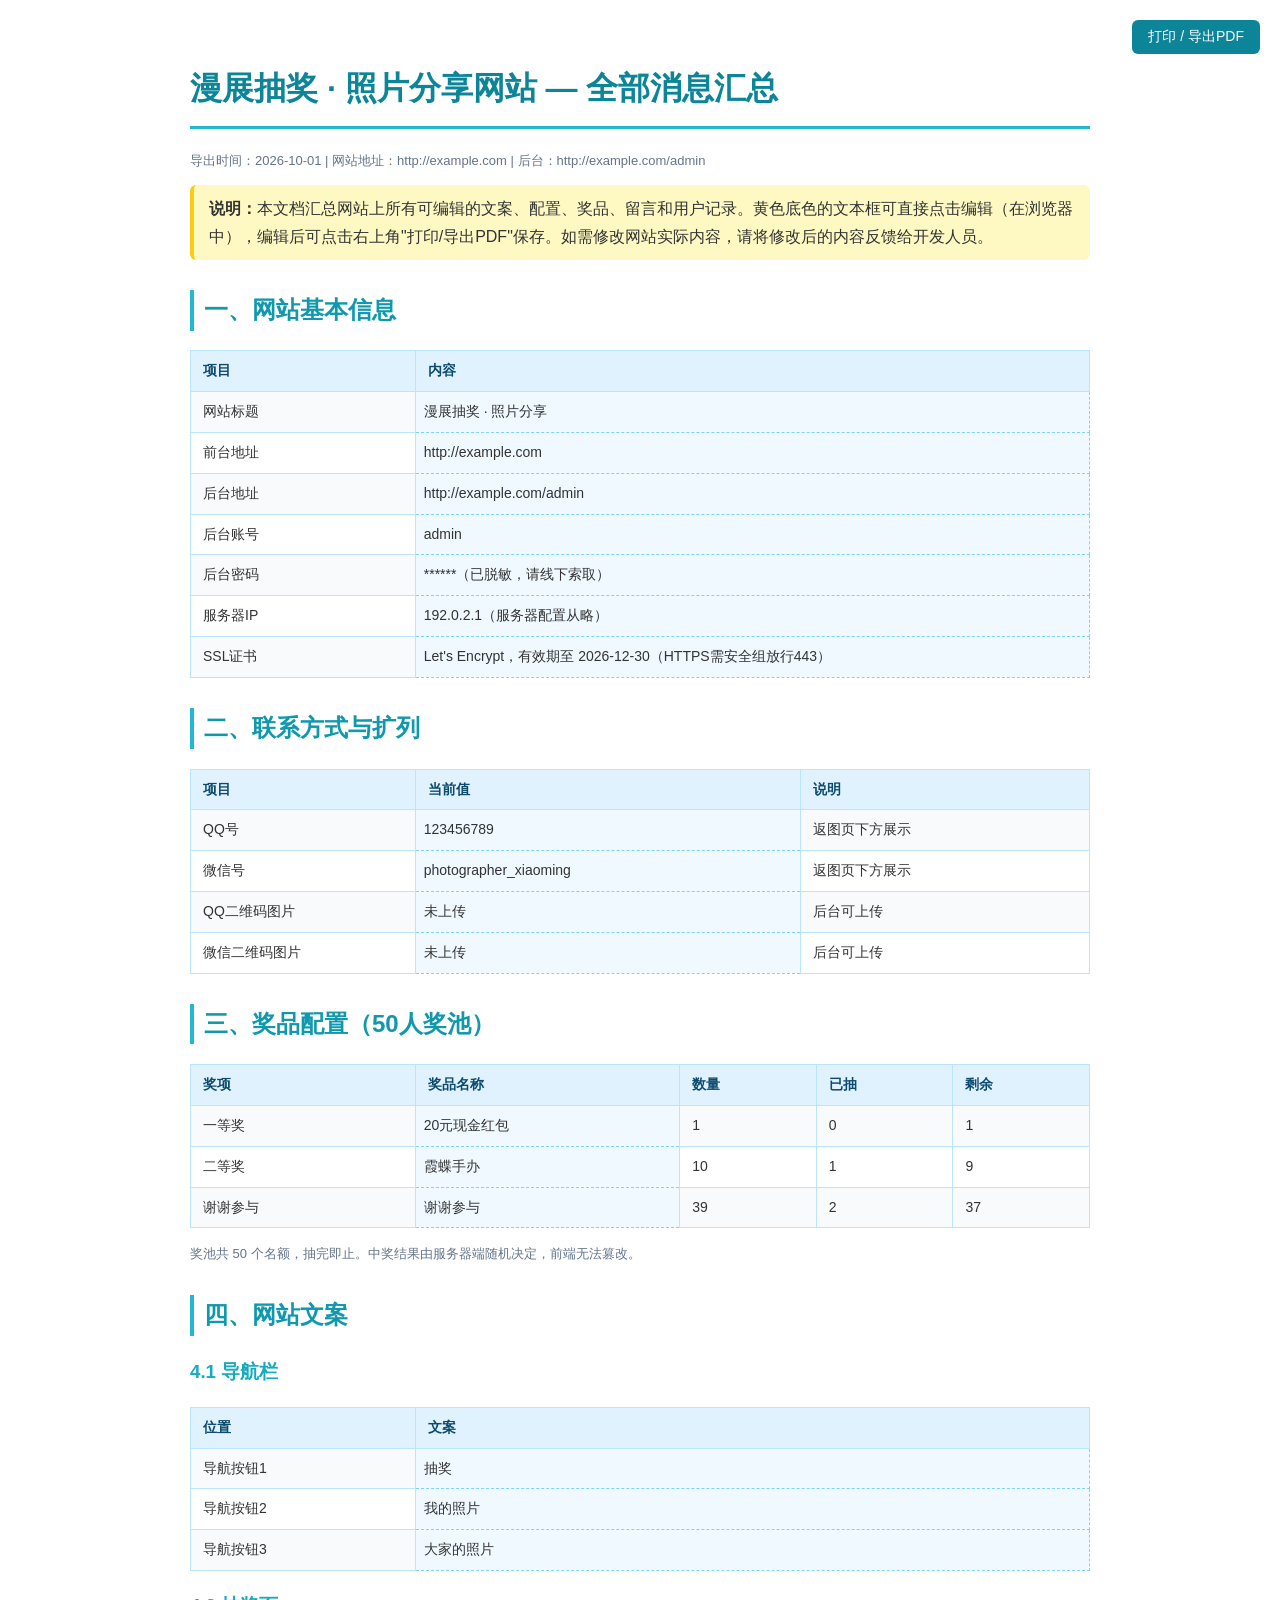
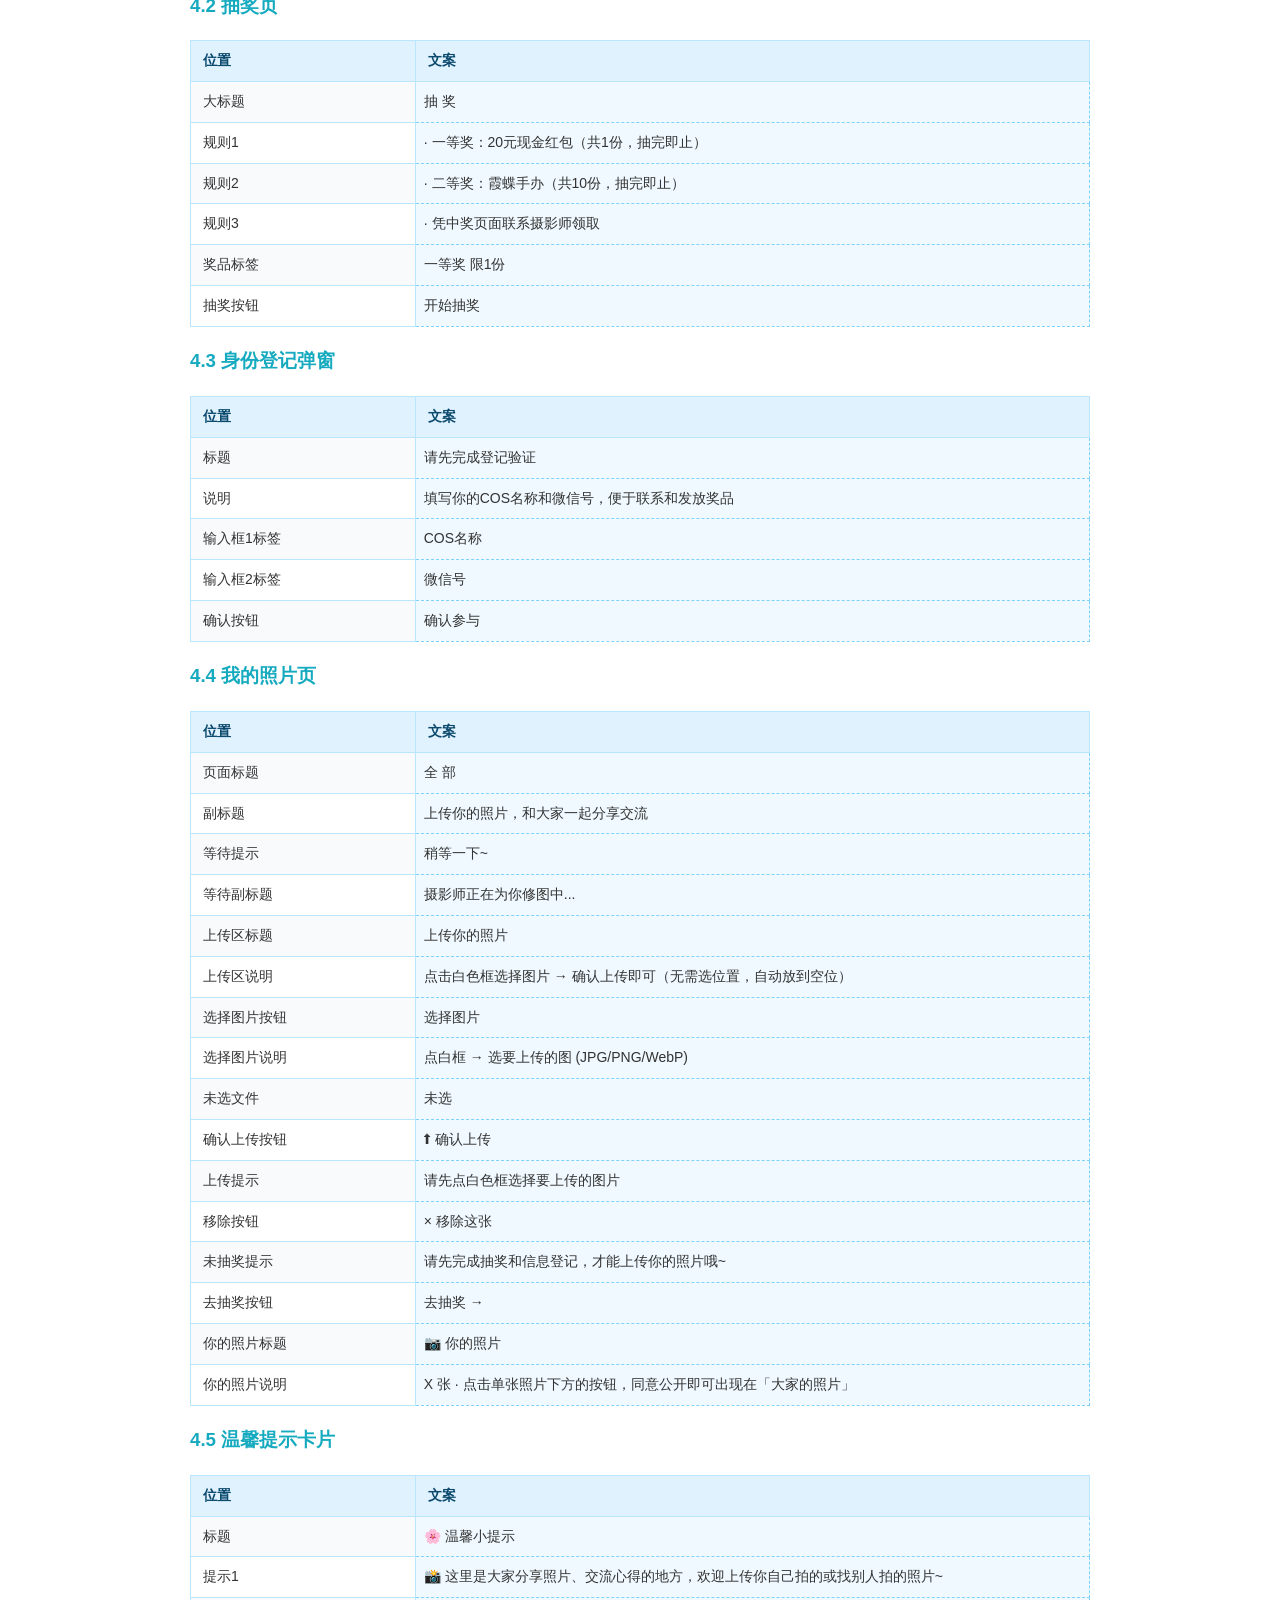
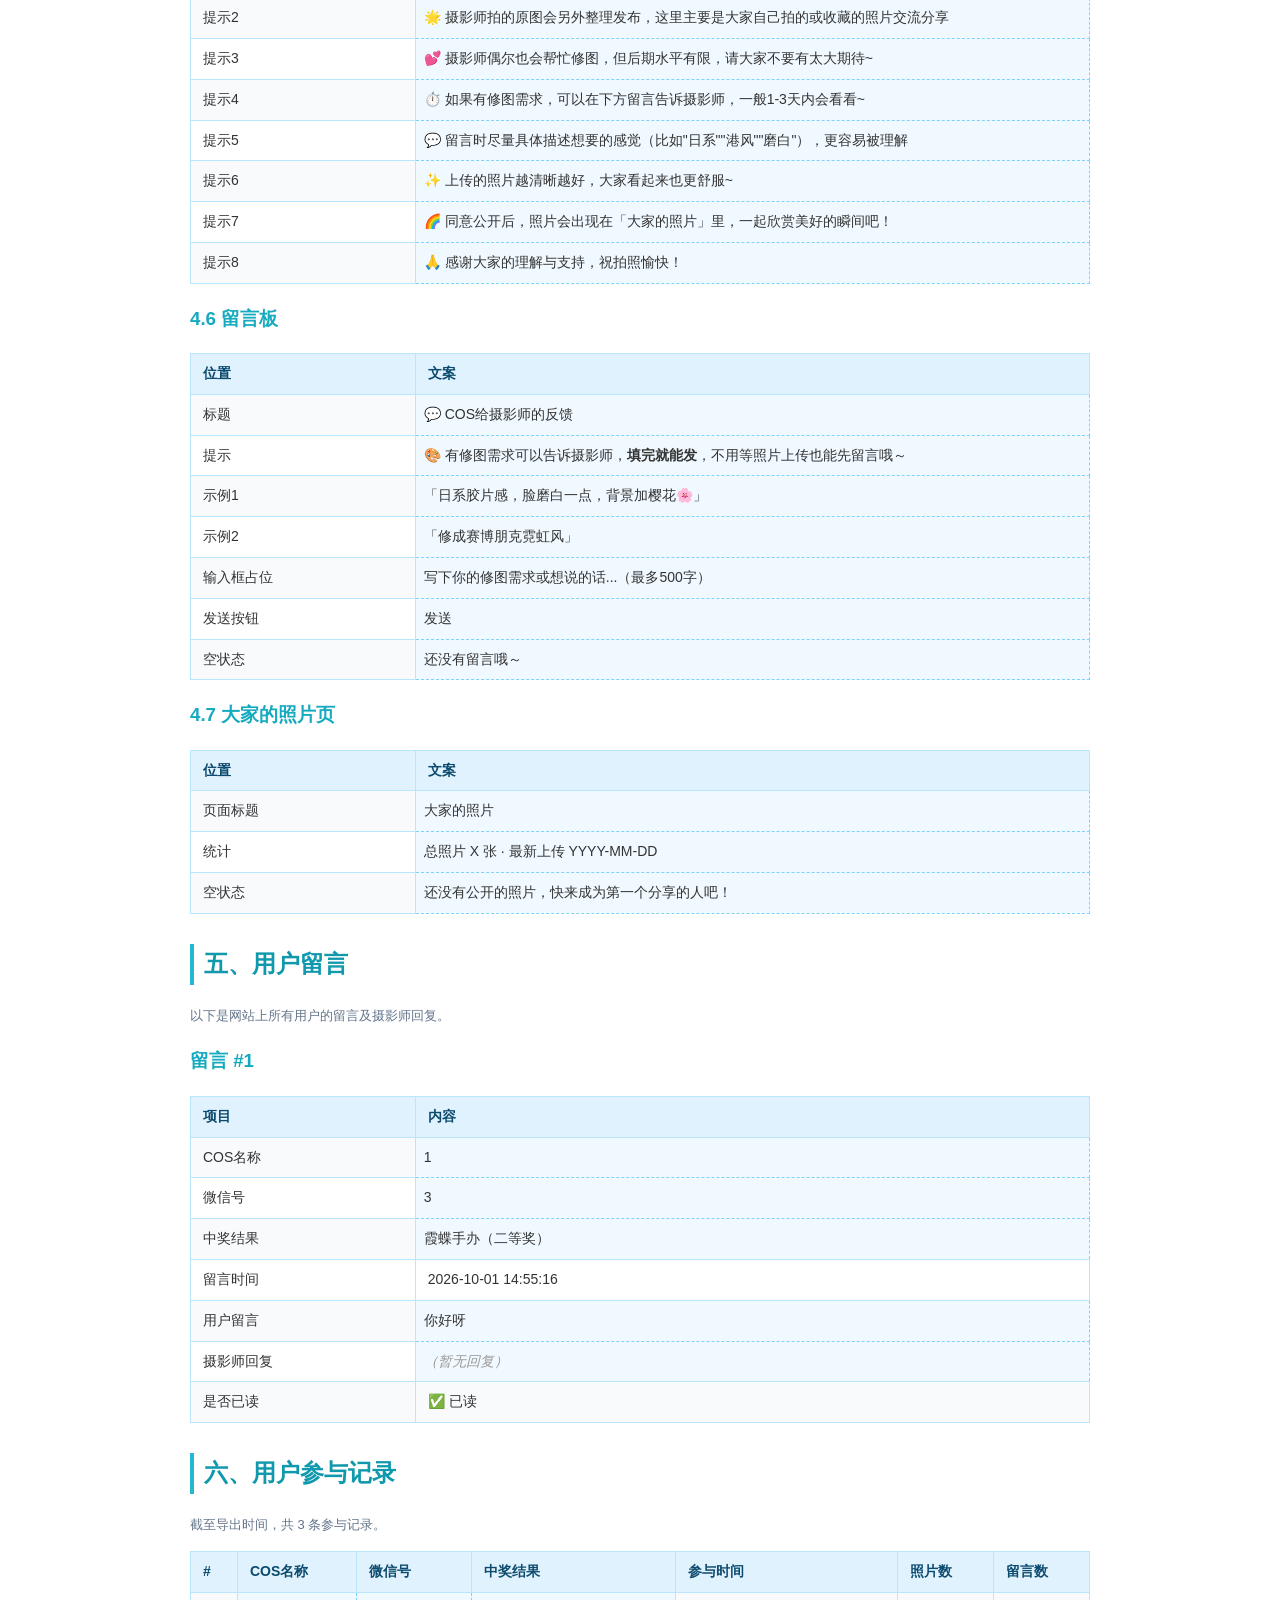
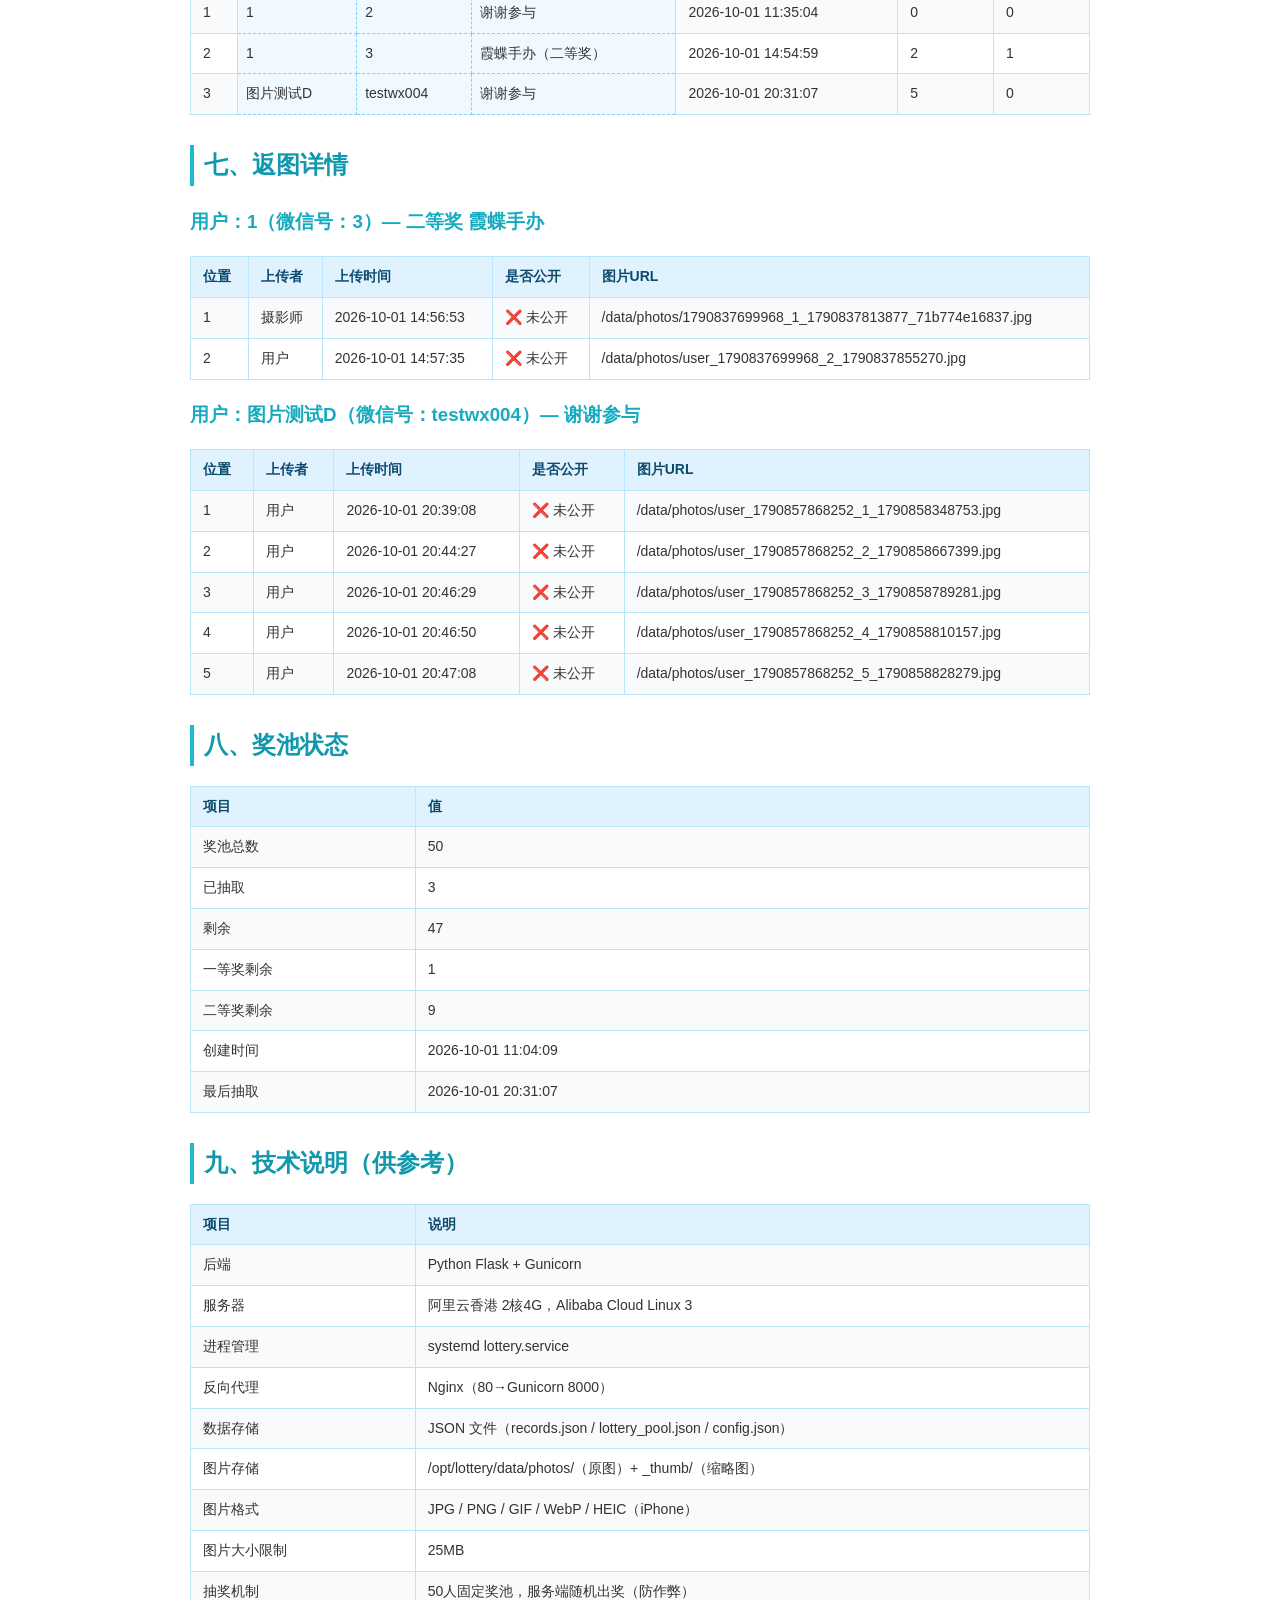
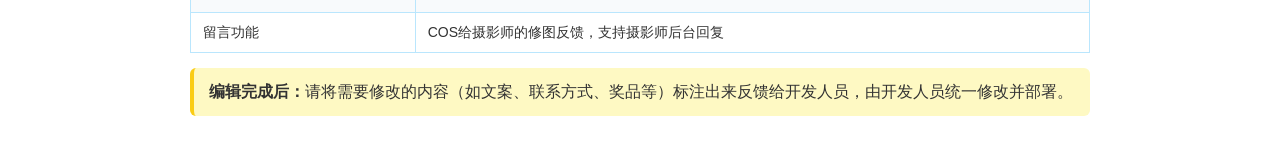
==== commit bcf71da9: "feat: v2.0 大升级 — 功能增强 + SOLCAT 彩蛋协议 v2.0" ====
--- a/docs/网站所有消息_甲方编辑版.html
+++ b/docs/网站所有消息_甲方编辑版.html
@@ -30,7 +30,7 @@
 <button class="print-btn" onclick="window.print()">打印 / 导出PDF</button>
 
 <h1>漫展抽奖 · 照片分享网站 — 全部消息汇总</h1>
-<p class="meta">导出时间：2026-10-01 | 网站地址：http://gaozhongsheng123.xyz | 后台：http://gaozhongsheng123.xyz/admin</p>
+<p class="meta">导出时间：2026-10-01 | 网站地址：http://example.com | 后台：http://example.com/admin</p>
 <div class="note">
   <strong>说明：</strong>本文档汇总网站上所有可编辑的文案、配置、奖品、留言和用户记录。黄色底色的文本框可直接点击编辑（在浏览器中），编辑后可点击右上角"打印/导出PDF"保存。如需修改网站实际内容，请将修改后的内容反馈给开发人员。
 </div>
@@ -40,11 +40,11 @@
 <table>
   <tr><th width="25%">项目</th><th>内容</th></tr>
   <tr><td>网站标题</td><td contenteditable="true">漫展抽奖 · 照片分享</td></tr>
-  <tr><td>前台地址</td><td contenteditable="true">http://gaozhongsheng123.xyz</td></tr>
-  <tr><td>后台地址</td><td contenteditable="true">http://gaozhongsheng123.xyz/admin</td></tr>
+  <tr><td>前台地址</td><td contenteditable="true">http://example.com</td></tr>
+  <tr><td>后台地址</td><td contenteditable="true">http://example.com/admin</td></tr>
   <tr><td>后台账号</td><td contenteditable="true">admin</td></tr>
-  <tr><td>后台密码</td><td contenteditable="true">Admin@2026</td></tr>
-  <tr><td>服务器IP</td><td contenteditable="true">47.76.117.188（阿里云香港 2核4G）</td></tr>
+  <tr><td>后台密码</td><td contenteditable="true">******（已脱敏，请线下索取）</td></tr>
+  <tr><td>服务器IP</td><td contenteditable="true">192.0.2.1（服务器配置从略）</td></tr>
   <tr><td>SSL证书</td><td contenteditable="true">Let's Encrypt，有效期至 2026-12-30（HTTPS需安全组放行443）</td></tr>
 </table>
 
